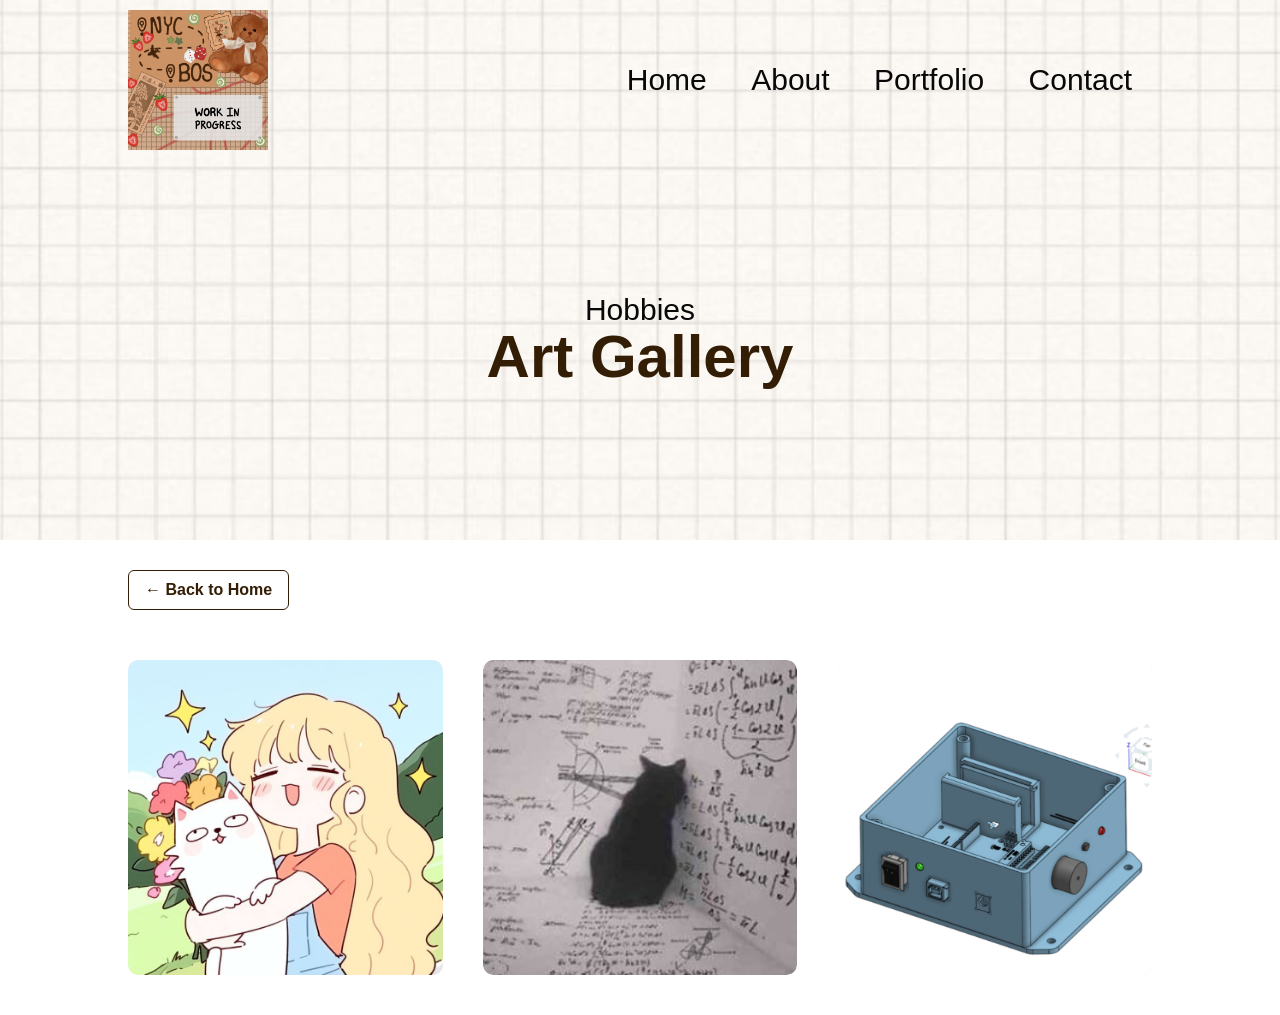
==== gallery.html @ 6f015088 "Add files via upload" ====
<!DOCTYPE html>
<html lang="en">
<head>
    <meta charset="UTF-8">
    <meta name="viewport" content="width=device-width, initial-scale=1.0">
    <title>Hobby Gallery</title>
    <link rel="stylesheet" href="style.css">
</head>
<body>
<div id="header" class="resume-page-header">
    <div class="container">
        <nav>
            <img src="images/logo.png" class="logo">
            <ul id="sidemenu">
                <li><a href="index.html#header">Home</a></li>
                <li><a href="index.html#about">About</a></li>
                <li><a href="index.html#portfolio">Portfolio</a></li>
                <li><a href="index.html#contact">Contact</a></li>
                <i class="fa-solid fa-times" onclick="closemenu()"></i>
            </ul>
            <i class="fa-solid fa-bars" onclick="openmenu()"></i>
        </nav>
        <div class="header-text resume-header-text">
            <p>Hobbies</p>
            <h1><span id="gallery-title">Hobby Gallery</span></h1>
        </div>
    </div>
</div>

<div class="resume-content container">
    <a href="index.html" class="gallery-back">← Back to Home</a>
    <div class="gallery-grid" id="gallery-grid"></div>
</div>

    <script>
        const galleryData = {
            art: {
                title: 'Art Gallery',
                items: [
                    { title: 'Sketchbook', description: 'Hand-drawn studies and expressive sketches.', image: 'images/self.jpg' },
                    { title: 'Graphic Design', description: 'Poster layouts and creative visual experiments.', image: 'images/work1.png' },
                    { title: 'Painting', description: 'Color studies and composition practice.', image: 'images/EK131.png' }
                ]
            },
            sports: {
                title: 'Sports Gallery',
                items: [
                    { title: 'Ultimate Frisbee', description: 'Fast-paced team play and practice sessions.', image: 'images/EK210.png' },
                    { title: 'Fencing', description: 'Precision, agility, and strategy on the strip.', image: 'images/HIP.png' },
                    { title: 'Training', description: 'Fitness and competitive preparation.', image: 'images/BostonUni.png' }
                ]
            },
            reading: {
                title: 'Reading Favorites',
                items: [
                    { title: 'The Dark Forest by Cixin Liu', description: 'a science-fiction novel where humanity prepares for an impending alien invasion by assigning secret plans to four Wallfacers', image: 'images/TheDarkForest.png' },
                    { title: 'The Almanack of Naval Ravikant', description: 'A guide to wealth and happiness through leveraging specific knowledge, equity, and accountability.', image: 'images/TAONR.png' },
                    { title: 'Book Stack', description: 'A small collection of ongoing reads.', image: 'images/self.jpg' }
                ]
            }
        };

        const params = new URLSearchParams(window.location.search);
        const category = params.get('category') || 'art';
        const selected = galleryData[category] || galleryData.art;

        document.getElementById('gallery-title').textContent = selected.title;

        const grid = document.getElementById('gallery-grid');
        selected.items.forEach((item) => {
            const card = document.createElement('div');
            card.className = 'gallery-card work';
            card.innerHTML = `
                <img src="${item.image}" alt="${item.title}">
                <div class="layer">
                    <h3>${item.title}</h3>
                    <p>${item.description}</p>
                </div>
            `;
            grid.appendChild(card);
        });
    </script>
</body>
</html>
---- style.css ----
*{
    margin: 0;
    padding: 0;
    font-family: Arial, Helvetica, sans-serif;
    box-sizing: border-box;
}
html{
    scroll-behavior: smooth;
}
body{
    background: #fff; /*bg color of the website*/
    color: #080808; /*color of the font*/
}

#header{
    width: 100%;
    height: 60vh;
    background-image: url(images/bgimg.png);
    background-size: cover;
    background-position: center;
    background-attachment: fixed;
}
#header .container{
    height: 100%;
    display: flex;
    flex-direction: column;
}
 .container{
    padding: 10px 10%;
}

nav{
    display: flex; 
    align-items: center;
    justify-content: space-between;
    flex-wrap: wrap;
}
 .logo{
    width: 140px;
 }
 nav ul li{
    display: inline-block;
    list-style: none;
    margin: 10px 20px;
 }
  nav ul li a{
    color: #080808;
    text-decoration: none;
    font-size: 30px;
    position: relative;
  }
  nav ul li a::after{
    content: ''; /*not sure if i like the underline*/
    width: 0;
    height: 3px;
    background: #341d05;
    position: absolute;
    left: 0;
    bottom: -6px;
    transition: 0.5s;
  }
nav ul li a:hover:after{
    width: 100%;
}
.header-text{
    flex: 1;
    display: flex;
    flex-direction: column;
    justify-content: center;
    align-items: center;
    text-align: center;
    font-size: 30px;
}
.header-text h1{
    font-size: 60px;
    margin-top: 20px;
}
.header-text h1 span{
    color: #341d05;
}
.header-contact{
    margin-top: 10px;
    font-size: 20px;
    color: #341d05;
    letter-spacing: 0.02em;
}
.resume-header-text {
    justify-content: center;
    padding-top: 0;
    margin-top: 0;
    gap: 0;
}
.resume-header-text p {
    margin-bottom: 0;
    font-size: 30px;
}
.resume-header-text h1 {
    margin-top: 0;
    line-height: 1;
    font-size: 60px;
}
.resume-content {
    padding-top: 30px;
    padding-bottom: 40px;
}
.pdf-container {
    width: 100%;
    height: 800px;
    background: #f7f3ee;
    border: 1px solid #e7dcc7;
    border-radius: 12px;
    overflow: hidden;
    position: relative;
    margin-bottom: 40px;
}
.pdf-container iframe {
    width: 100%;
    height: 100%;
    border: none;
    background: #fff;
}
.pdf-placeholder {
    position: absolute;
    inset: 0;
    display: flex;
    align-items: center;
    justify-content: center;
    text-align: center;
    color: #341d05;
    font-size: 22px;
    font-weight: 600;
    background: rgba(247, 243, 238, 0.9);
    margin: 0;
}
/*---------------about---------------*/
#about{
    padding: 80px 0;
    color: #341d05;
}
.row{
    display: flex;
    justify-content: space-between;
    flex-wrap: wrap;
}

.about-col-1{
    flex-basis: 40%;
    display: flex;
    flex-direction: column;
    align-items: center;
}
.about-col-1 img{
    width: 70%;
    border-radius: 15px;
    display: block;
}
.resume-btn{
    display: block;
    margin: 20px auto 0;
    width: fit-content;
    border: 1px solid #341d05;
    padding: 14px 50px;
    border-radius: 6px;
    text-decoration: none;
    color: #341d05;
    background: transparent;
    transition: 0.5s;
    text-align: center;
}
.resume-btn:hover{
    background: #341d05;
    color: #fff;
}
.about-col-2{
    flex-basis: 60%;
}

.sub-title {
    font-size: 60px;
    font-weight: 600;
    color: #341d05;
}

.tab-titles {
    display: flex;
    margin: 20px 0 40px;
}
.tab-links{
    margin-right: 50px;
    font-size: 18px;
    font-weight: 500;
    cursor: pointer;
    position: relative;
}
.tab-links::after {
    content: '';
    width: 0;
    height: 3px;
    background: #341d05;
    position: absolute;
    left: 0;
    bottom: -8px;
    transition: 0.5s;
}

.tab-links.active-link::after{
    width: 50%;
}

.tab-contents ul li{
    list-style: none;
    margin: 15px 0;
}
.experience-item {
    display: block;
}
.experience-row {
    display: flex;
    align-items: flex-start;
    gap: 12px;
}
.experience-copy {
    flex: 1;
}
.company-logo {
    width: 78px;
    height: 78px;
    object-fit: cover;
    border-radius: 12px;
    display: inline-block;
    flex-shrink: 0;
    background: #f5f0ea;
    border: 1px solid rgba(52, 29, 5, 0.08);
}
.tab-contents ul li span{
    color: #341d05;
    font-size: 18px;
}
.hobby-grid {
    display: grid;
    grid-template-columns: repeat(3, minmax(0, 1fr));
    gap: 20px;
}
.hobby-card {
    display: block;
    background: #f7f3ee;
    border: 1px solid rgba(52, 29, 5, 0.12);
    border-radius: 12px;
    overflow: hidden;
    box-shadow: 0 2px 12px rgba(52, 29, 5, 0.05);
    text-decoration: none;
    color: inherit;
    transition: transform 0.25s ease, box-shadow 0.25s ease;
}
.hobby-card:hover {
    transform: translateY(-4px);
    box-shadow: 0 8px 20px rgba(52, 29, 5, 0.1);
}
.hobby-card img {
    display: block;
    width: 100%;
    height: 180px;
    object-fit: cover;
}
.hobby-info {
    padding: 16px 18px 20px;
}
.hobby-info span {
    display: block;
    color: #341d05;
    font-size: 18px;
    font-weight: 700;
    margin-bottom: 8px;
}
.hobby-info p {
    margin: 0;
    line-height: 1.5;
    color: #341d05;
}
.hobby-click-text {
    margin-top: 18px;
    font-size: 14px;
    font-weight: 600;
    letter-spacing: 0.04em;
    color: #341d05;
    text-align: center;
}
.gallery-page {
    background: #fffaf4;
    min-height: 100vh;
    color: #341d05;
}
.gallery-page .container {
    padding-top: 50px;
    padding-bottom: 60px;
}
.gallery-back {
    display: inline-block;
    margin-bottom: 20px;
    color: #341d05;
    text-decoration: none;
    font-weight: 600;
    border: 1px solid #341d05;
    border-radius: 6px;
    padding: 10px 16px;
    transition: 0.3s ease;
}
.gallery-back:hover {
    background: #341d05;
    color: #fff;
    text-decoration: none;
}
.gallery-grid {
    display: grid;
    grid-template-columns: repeat(3, minmax(0, 1fr));
    gap: 40px;
    margin-top: 30px;
}
.gallery-card {
    border-radius: 10px;
    position: relative;
    overflow: hidden;
    background: #f7f3ee;
}
.gallery-card img {
    display: block;
    width: 100%;
    height: 100%;
    min-height: 220px;
    object-fit: cover;
    border-radius: 10px;
    transition: transform 0.5s;
}
.gallery-card .layer {
    width: 100%;
    height: 0;
    background: linear-gradient(rgba(255, 255, 255, 0.1), #fff);
    border-radius: 10px;
    position: absolute;
    left: 0;
    bottom: 0;
    overflow: hidden;
    display: flex;
    align-items: center;
    justify-content: center;
    flex-direction: column;
    padding: 0 40px;
    text-align: center;
    font-size: 14px;
    transition: height 0.5s;
}
.gallery-card .layer h3 {
    font-weight: 500;
    margin-bottom: 20px;
    color: #341d05;
}
.gallery-card .layer p {
    color: #341d05;
    line-height: 1.5;
}
.gallery-card:hover img {
    transform: scale(1.1);
}
.gallery-card:hover .layer {
    height: 100%;
}
.tab-contents{
    display:none; 
}
.tab-contents.active-tab{
    display: block;
}
/*---------------portfolio---------------*/
#portfolio{
    padding: 80px 0;
    color: #341d05;
}
.work-list{
    display: grid;
    grid-template-columns: repeat(3, minmax(0, 1fr));
    grid-gap: 40px;
    margin-top: 50px;
}
.work{
    border-radius: 10px;
    position: relative;
    overflow: hidden;
}
.work img{
    width: 100%;
    border-radius: 10px;
    display: block;
    transition: transform 0.5s;
}
.layer{
    width: 100%;
    height: 0;
    background: linear-gradient(rgba(255, 255, 255, 0.1), #fff);
    border-radius: 10px;
    position: absolute;
    left: 0;
    bottom: 0;
    overflow: hidden;
    display: flex;
    align-items: center;
    justify-content: center;
    flex-direction: column;
    padding: 0 40px;
    text-align: center;
    font-size: 14px;
    transition: height 0.5s;
}
.layer h3{
    font-weight: 500;
    margin-bottom:20px;
}
.layer a{
    margin-top: 20px;
    color: #fff;
    text-decoration: none;
    font-size: 18px;
    line-height:60px;
    background: #fff;
    width: 60px;
    height: 60px;
    border-radius: 50%;
    text-align: center;
}
.work:hover img{
    transform: scale(1.1);
}
.work:hover .layer{
    height: 100%;
}   
.btn{
    display: block;
    margin: 50px auto;
    width: fit-content;
    border: 1px solid #341d05;
    padding: 14px 50px;
    border-radius: 6px;
    text-decoration: none;
    color: #341d05;
    background: transparent;
    cursor: pointer;
    transition: 0.3s ease;
}

.btn:hover {
    background: #341d05;
    color: #fff;
}

.btn:disabled {
    opacity: 0.6;
    cursor: not-allowed;
}
/*---------------contact---------------*/
.contact-left{
    flex-basis: 35%;
}
.contact-right{
    flex-basis: 60%;
}
.contact-left p{
    margin-top: 30px
}
.contact-left p{
    color: #341d05;
    margin-right: 15px;
    font-size: 25px;
}
.social-icon {
    margin-top: 30px;
}
.social-icon a{
    text-decoration: none;
    font-size: 30px;
    margin-right: 15px;
    color: #341d05;
    display: inline-block;
}
.social-icons a:hover{
    color: #341d05;
    transform: translateY(-5px);
}
.btn.btn2{
    display: incline-block;
    background: #341d05;
}
.contact-right form{
    width: 100%;
}
form input, form textarea{
    width: 100%;
    border: 0;
    outline: none;
    background: #f2f2f2;
    padding: 15px;
    margin: 15px 0;
    color: #080808;
    font-size: 18px;
    border-radius: 6px;
}
form button[type="submit"]{
    display: block;
    margin: 20px 0;
    width: fit-content;
    border: 1px solid #341d05;
    padding: 14px 50px;
    border-radius: 6px;
    text-decoration: none;
    color: #341d05;
    background: transparent;
    cursor: pointer;
    transition: 0.5s;
}
form button[type="submit"]:hover{
    background: #341d05;
    color: #fff;
}
.copyright{
    width: 100%;
    text-align: center;
    padding: 20px 0;
    background: #f2f2f2;
    font-weight: 200;
    margin-top: 20px;
}
.copyright i{
    color: #341d05
}
/*---------------css small screen---------------*/
nav .fa-solid{
    display: none;
}
@media only screen and (max-width: 900px){
    .work-list{
        grid-template-columns: repeat(2, minmax(0, 1fr));
    }
}

@media only screen and (max-width: 600px){
    #header{
        background-image: url(images/bgimg.png);
    }
   .header-text{
        margin-top: 40%;
        font-size: 16px;
    }
    .work-list{
        grid-template-columns: 1fr;
    }
    .header-text h1{
        font-size: 30px;
    }
    nav .fa-solid{
        display: block;
        font-size: 25px;
    }
    nav ul{
        background-color: #f2f2f2; 
        position: fixed;
        top: 0;
        right: -200px;
        width: 200px;
        height: 100vh;
        padding-top:50px;
        padding-left:20px;
        z-index: 2;
        transition: right 0.5s;

    }
    nav ul li{
        display: block;
        margin: 25px 0;
    }
    nav ul li a{
        font-size: 20px;
    }
    nav ul .fa-solid{
        position: absolute;
        top: 25px;
        left: 25px;
        cursor: pointer; 
    }
    .sub-title{
    font-size: 40px;
    }
    .about-col-1, .about-col-2{
        flex-basis: 100%;
    }
     .about-col-1{
        margin-bottom: 30px;
    }
    .about-col-2{
        font-size: 14px;
    }
    .tab-links{
        font-size: 16px;
        margin-right: 20px;
    }
    .contact-left, .contact-right{
        flex-basis: 100%;
    }
     .copyright{
        font-size: 14px;
    }
}
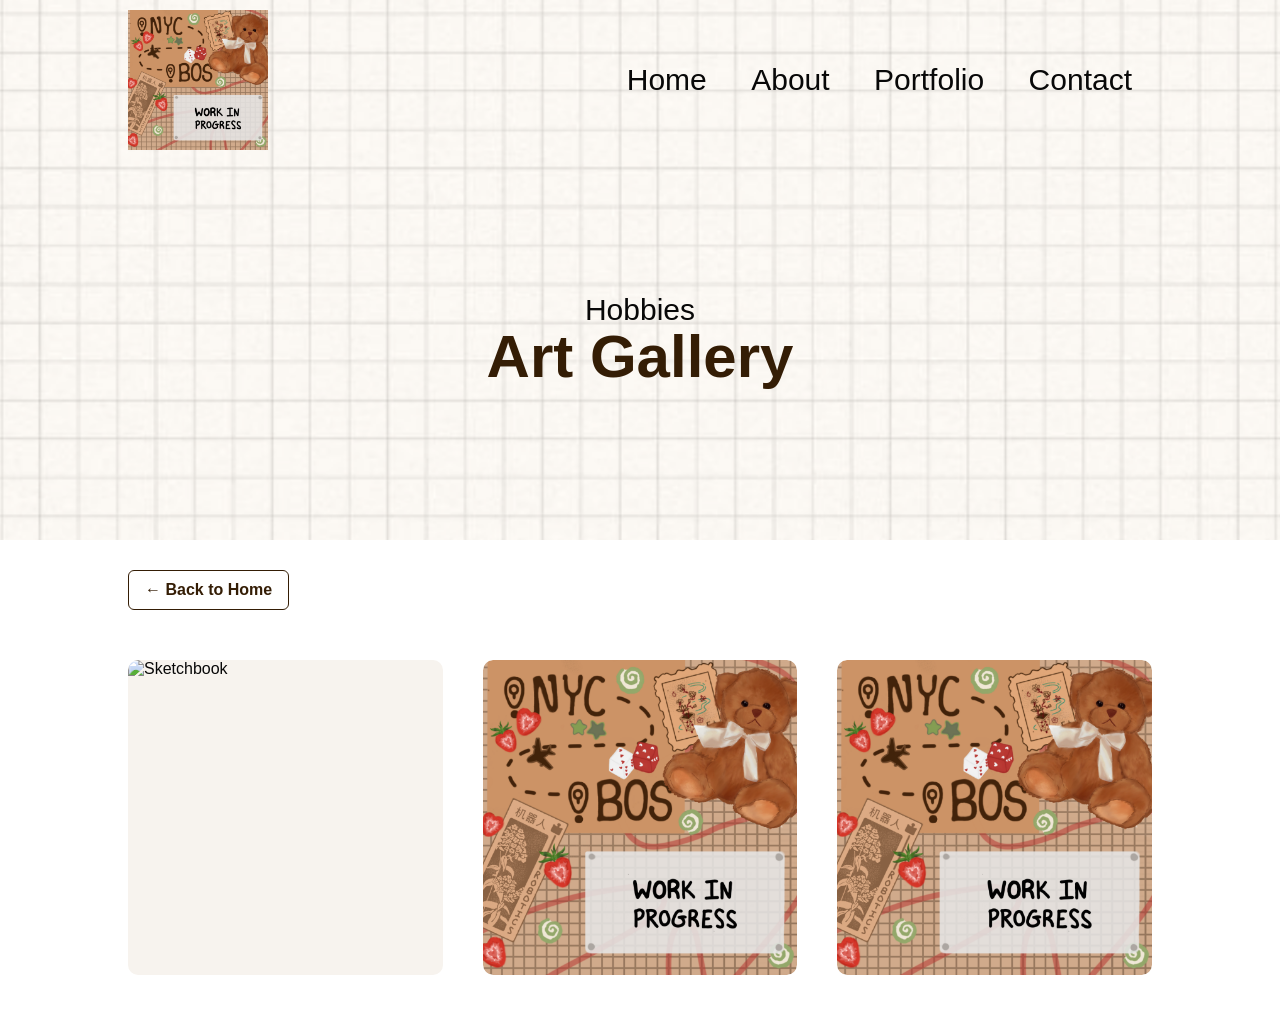
==== commit 9a310450: "Add files via upload" ====
--- a/gallery.html
+++ b/gallery.html
@@ -37,17 +37,16 @@
             art: {
                 title: 'Art Gallery',
                 items: [
-                    { title: 'Sketchbook', description: 'Hand-drawn studies and expressive sketches.', image: 'images/self.jpg' },
-                    { title: 'Graphic Design', description: 'Poster layouts and creative visual experiments.', image: 'images/work1.png' },
-                    { title: 'Painting', description: 'Color studies and composition practice.', image: 'images/EK131.png' }
+                    { title: 'Sketchbook', description: 'Hand-drawn studies and expressive sketches.', image: 'images/logo.jpg' },
+                    { title: 'Graphic Design', description: 'Poster layouts and creative visual experiments.', image: 'images/logo.png' },
+                    { title: 'Painting', description: 'Color studies and composition practice.', image: 'images/logo.png' }
                 ]
             },
             sports: {
                 title: 'Sports Gallery',
                 items: [
-                    { title: 'Ultimate Frisbee', description: 'Fast-paced team play and practice sessions.', image: 'images/EK210.png' },
-                    { title: 'Fencing', description: 'Precision, agility, and strategy on the strip.', image: 'images/HIP.png' },
-                    { title: 'Training', description: 'Fitness and competitive preparation.', image: 'images/BostonUni.png' }
+                    { title: 'Ultimate Frisbee', image: 'images/logo.png' },
+                    { title: 'Fencing', image: 'images/logo.png' },
                 ]
             },
             reading: {
@@ -55,7 +54,7 @@
                 items: [
                     { title: 'The Dark Forest by Cixin Liu', description: 'a science-fiction novel where humanity prepares for an impending alien invasion by assigning secret plans to four Wallfacers', image: 'images/TheDarkForest.png' },
                     { title: 'The Almanack of Naval Ravikant', description: 'A guide to wealth and happiness through leveraging specific knowledge, equity, and accountability.', image: 'images/TAONR.png' },
-                    { title: 'Book Stack', description: 'A small collection of ongoing reads.', image: 'images/self.jpg' }
+                    { title: 'The Catcher in the Rye', description: 'follows 16-year-old Holden Caulfield as he wanders New York City after being expelled from prep school, struggling with alienation, grief over his brother\'s death, and a deep disillusionment with the phony adult world', image: 'images/CR.png' }
                 ]
             }
         };
--- a/style.css
+++ b/style.css
@@ -381,6 +381,9 @@
     grid-gap: 40px;
     margin-top: 50px;
 }
+#classPlotterProject[hidden]{
+    display: none;
+}
 .work{
     border-radius: 10px;
     position: relative;
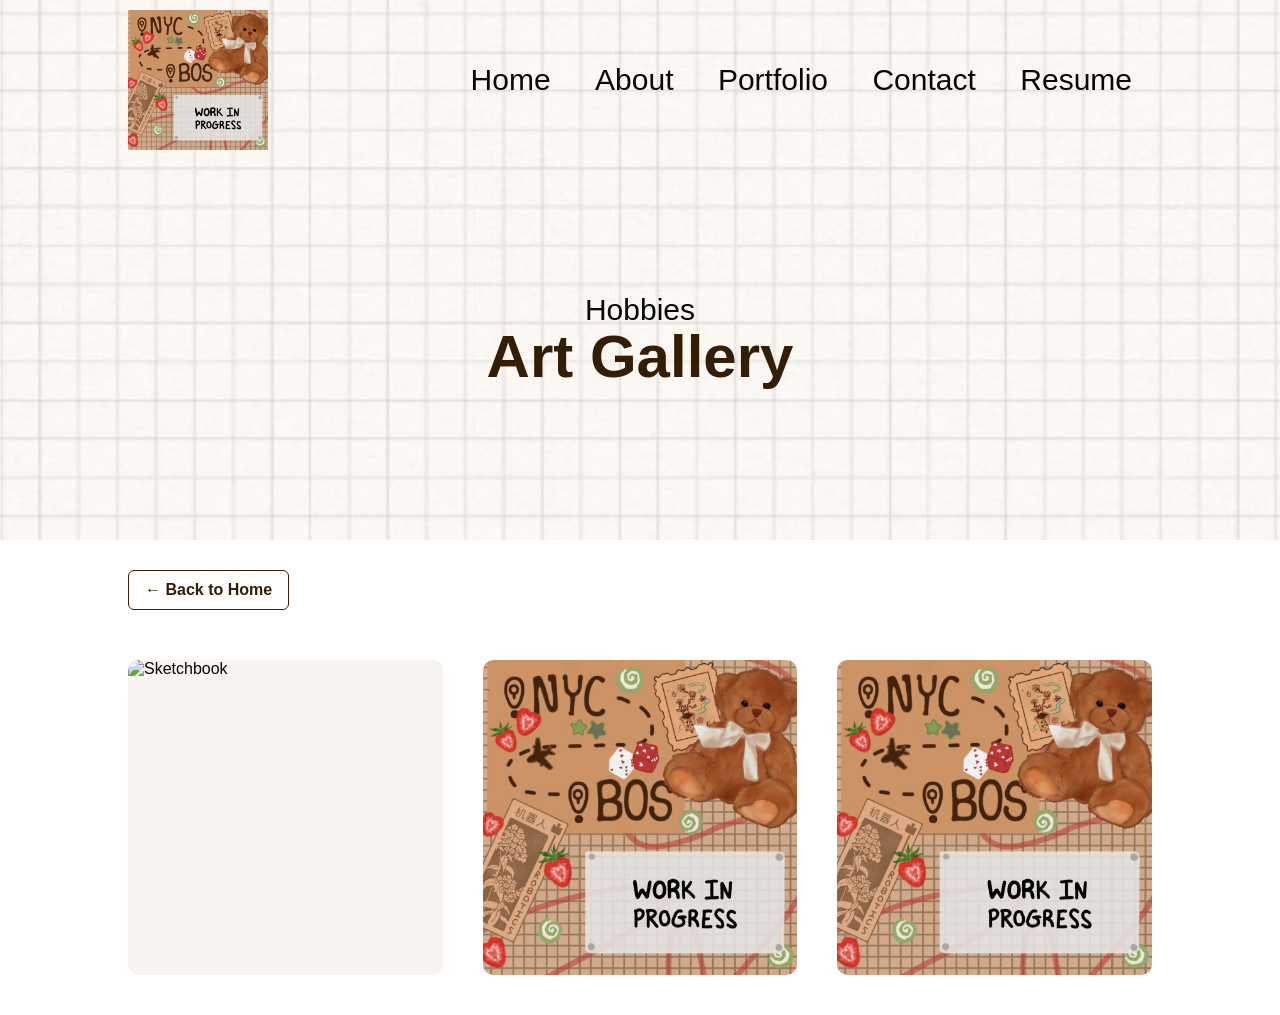
==== commit 189db5d2: "Add files via upload" ====
--- a/gallery.html
+++ b/gallery.html
@@ -16,6 +16,7 @@
                 <li><a href="index.html#about">About</a></li>
                 <li><a href="index.html#portfolio">Portfolio</a></li>
                 <li><a href="index.html#contact">Contact</a></li>
+                <li><a href="resume.html">Resume</a></li>
                 <i class="fa-solid fa-times" onclick="closemenu()"></i>
             </ul>
             <i class="fa-solid fa-bars" onclick="openmenu()"></i>
--- a/style.css
+++ b/style.css
@@ -171,6 +171,9 @@
     background: #341d05;
     color: #fff;
 }
+.contact-resume-btn{
+    margin: 20px 0 0;
+}
 .about-col-2{
     flex-basis: 60%;
 }
@@ -388,6 +391,8 @@
     border-radius: 10px;
     position: relative;
     overflow: hidden;
+    color: inherit;
+    text-decoration: none;
 }
 .work img{
     width: 100%;
@@ -435,6 +440,10 @@
 .work:hover .layer{
     height: 100%;
 }   
+.work:focus-visible{
+    outline: 3px solid #8f6034;
+    outline-offset: 4px;
+}
 .btn{
     display: block;
     margin: 50px auto;
@@ -532,6 +541,237 @@
 }
 .copyright i{
     color: #341d05
+}
+/*---------------2.5 DOF project page---------------*/
+.project-page{
+    background: #fffaf4;
+    color: #341d05;
+}
+.project-page-header{
+    height: 42vh !important;
+    min-height: 300px;
+    background-position: center 45%;
+}
+.project-page-header .container{
+    height: 100%;
+}
+.project-page-header .header-text{
+    margin-top: 0;
+}
+.project-page-header .header-text h1{
+    max-width: 900px;
+}
+.project-content{
+    padding-top: 36px;
+    padding-bottom: 80px;
+}
+.project-back{
+    display: inline-block;
+    margin-bottom: 34px;
+    color: #341d05;
+    font-weight: 600;
+    text-decoration: none;
+}
+.project-back:hover{
+    text-decoration: underline;
+}
+.project-section{
+    scroll-margin-top: 30px;
+    margin-bottom: 86px;
+}
+.project-intro{
+    display: grid;
+    grid-template-columns: minmax(0, 1.05fr) minmax(0, 0.95fr);
+    gap: clamp(28px, 6vw, 76px);
+    align-items: center;
+}
+.project-intro-image{
+    width: 100%;
+    max-height: 520px;
+    object-fit: cover;
+    border-radius: 14px;
+    display: block;
+}
+.project-copy h2,
+.project-section-heading h2{
+    font-size: clamp(30px, 4vw, 48px);
+    margin-bottom: 18px;
+    color: #341d05;
+}
+.project-copy p,
+.project-section-heading p{
+    font-size: 18px;
+    line-height: 1.75;
+}
+.project-section-heading{
+    max-width: 760px;
+    margin-bottom: 30px;
+}
+.project-kicker{
+    display: inline-block;
+    margin-bottom: 10px;
+    color: #8f6034;
+    font-size: 13px;
+    font-weight: 700;
+    letter-spacing: 0.14em;
+    text-transform: uppercase;
+}
+.project-timeline{
+    padding: 42px clamp(20px, 5vw, 60px);
+    border-radius: 16px;
+}
+.timeline-track{
+    display: flex;
+    align-items: center;
+    gap: 16px;
+}
+.timeline-step{
+    flex: 1;
+    min-height: 90px;
+    display: flex;
+    align-items: center;
+    justify-content: center;
+    padding: 18px 12px;
+    border: 1px solid #c8ae93;
+    border-radius: 10px;
+    background: #fffaf4;
+    color: #341d05;
+    font-size: 18px;
+    font-weight: 700;
+    text-align: center;
+    text-decoration: none;
+    transition: background 0.2s ease, color 0.2s ease, transform 0.2s ease;
+}
+.timeline-arrow{
+    flex: 0 0 auto;
+    color: #8f6034;
+    font-size: 28px;
+    line-height: 1;
+}
+.timeline-step:hover,
+.timeline-step:focus-visible{
+    background: #341d05;
+    color: #fff;
+    transform: translateY(-3px);
+}
+.project-gallery{
+    display: grid;
+    grid-template-columns: repeat(3, minmax(0, 1fr));
+    gap: 20px;
+}
+.project-photo-placeholder,
+.model-viewer-placeholder,
+.code-placeholder{
+    min-height: 230px;
+    display: flex;
+    align-items: center;
+    justify-content: center;
+    padding: 24px;
+    border: 1px dashed #b9a38c;
+    border-radius: 12px;
+    background: #f7f3ee;
+    color: #76583a;
+    text-align: center;
+    line-height: 1.6;
+}
+.project-photo-placeholder span{
+    max-width: 220px;
+}
+.project-model-figure,
+.project-prototype-figure{
+    margin: 0;
+}
+.model-viewer-placeholder{
+    min-height: 480px;
+    background:
+        linear-gradient(rgba(247, 243, 238, 0.82), rgba(247, 243, 238, 0.82)),
+        repeating-linear-gradient(0deg, transparent, transparent 39px, rgba(52, 29, 5, 0.12) 40px),
+        repeating-linear-gradient(90deg, transparent, transparent 39px, rgba(52, 29, 5, 0.12) 40px);
+}
+.project-prototype-image{
+    display: block;
+    width: 100%;
+    max-height: 680px;
+    object-fit: contain;
+    border-radius: 14px;
+    background: #f7f3ee;
+}
+.project-model-figure figcaption,
+.project-prototype-figure figcaption{
+    margin-top: 12px;
+    color: #76583a;
+    font-size: 14px;
+}
+.code-toolbar{
+    display: flex;
+    align-items: center;
+    justify-content: space-between;
+    gap: 16px;
+    padding: 12px 18px;
+    background: #211c17;
+    border: 1px solid #554332;
+    border-bottom: 0;
+    border-radius: 12px 12px 0 0;
+}
+.code-language{
+    color: #d8c4ae;
+    font: 600 13px/1.4 Arial, Helvetica, sans-serif;
+    letter-spacing: 0.04em;
+}
+.copy-code-button{
+    display: inline-flex;
+    align-items: center;
+    gap: 8px;
+    padding: 8px 12px;
+    border: 1px solid #77614a;
+    border-radius: 6px;
+    background: transparent;
+    color: #f1e8dd;
+    font-size: 14px;
+    cursor: pointer;
+    transition: background 0.2s ease, border-color 0.2s ease;
+}
+.copy-code-button:hover,
+.copy-code-button:focus-visible{
+    background: #493a2d;
+    border-color: #b9a38c;
+}
+.code-placeholder{
+    min-height: 320px;
+    justify-content: flex-start;
+    align-items: flex-start;
+    overflow-x: auto;
+    background: #2c241d;
+    border-color: #554332;
+    border-radius: 0 0 12px 12px;
+    color: #eee3d6;
+    text-align: left;
+    margin: 0;
+}
+.code-placeholder code{
+    display: block;
+    min-width: 100%;
+    font: 15px/1.8 Consolas, Monaco, monospace;
+    white-space: pre;
+    color: #f0e6d8;
+}
+.code-keyword{
+    color: #ff9d4d;
+}
+.code-constant{
+    color: #65c7ef;
+}
+.code-function{
+    color: #72d6a0;
+}
+.code-number{
+    color: #f5cc70;
+}
+.code-string{
+    color: #c8a5f5;
+}
+.code-comment{
+    color: #91a88a;
 }
 /*---------------css small screen---------------*/
 nav .fa-solid{
@@ -606,7 +846,53 @@
     .contact-left, .contact-right{
         flex-basis: 100%;
     }
+     .project-page-header{
+         min-height: 260px;
+         height: 38vh !important;
+     }
+     .project-content{
+         padding-top: 24px;
+         padding-bottom: 50px;
+     }
+     .project-section{
+         margin-bottom: 58px;
+     }
+     .project-intro{
+         grid-template-columns: 1fr;
+         gap: 24px;
+     }
+     .project-intro-image{
+         max-height: 360px;
+     }
+     .project-copy p,
+     .project-section-heading p{
+         font-size: 16px;
+     }
+     .project-timeline{
+         padding: 22px 16px;
+     }
+     .timeline-track{
+         flex-direction: column;
+         gap: 10px;
+     }
+     .timeline-step{
+         flex: none;
+         width: 100%;
+         min-height: 68px;
+     }
+     .timeline-arrow{
+         transform: rotate(90deg);
+     }
+     .project-gallery{
+         grid-template-columns: 1fr;
+     }
+     .project-photo-placeholder{
+         min-height: 200px;
+     }
+     .model-viewer-placeholder{
+         min-height: 320px;
+     }
      .copyright{
-        font-size: 14px;
-    }
-}
+         font-size: 14px;
+     }
+}
